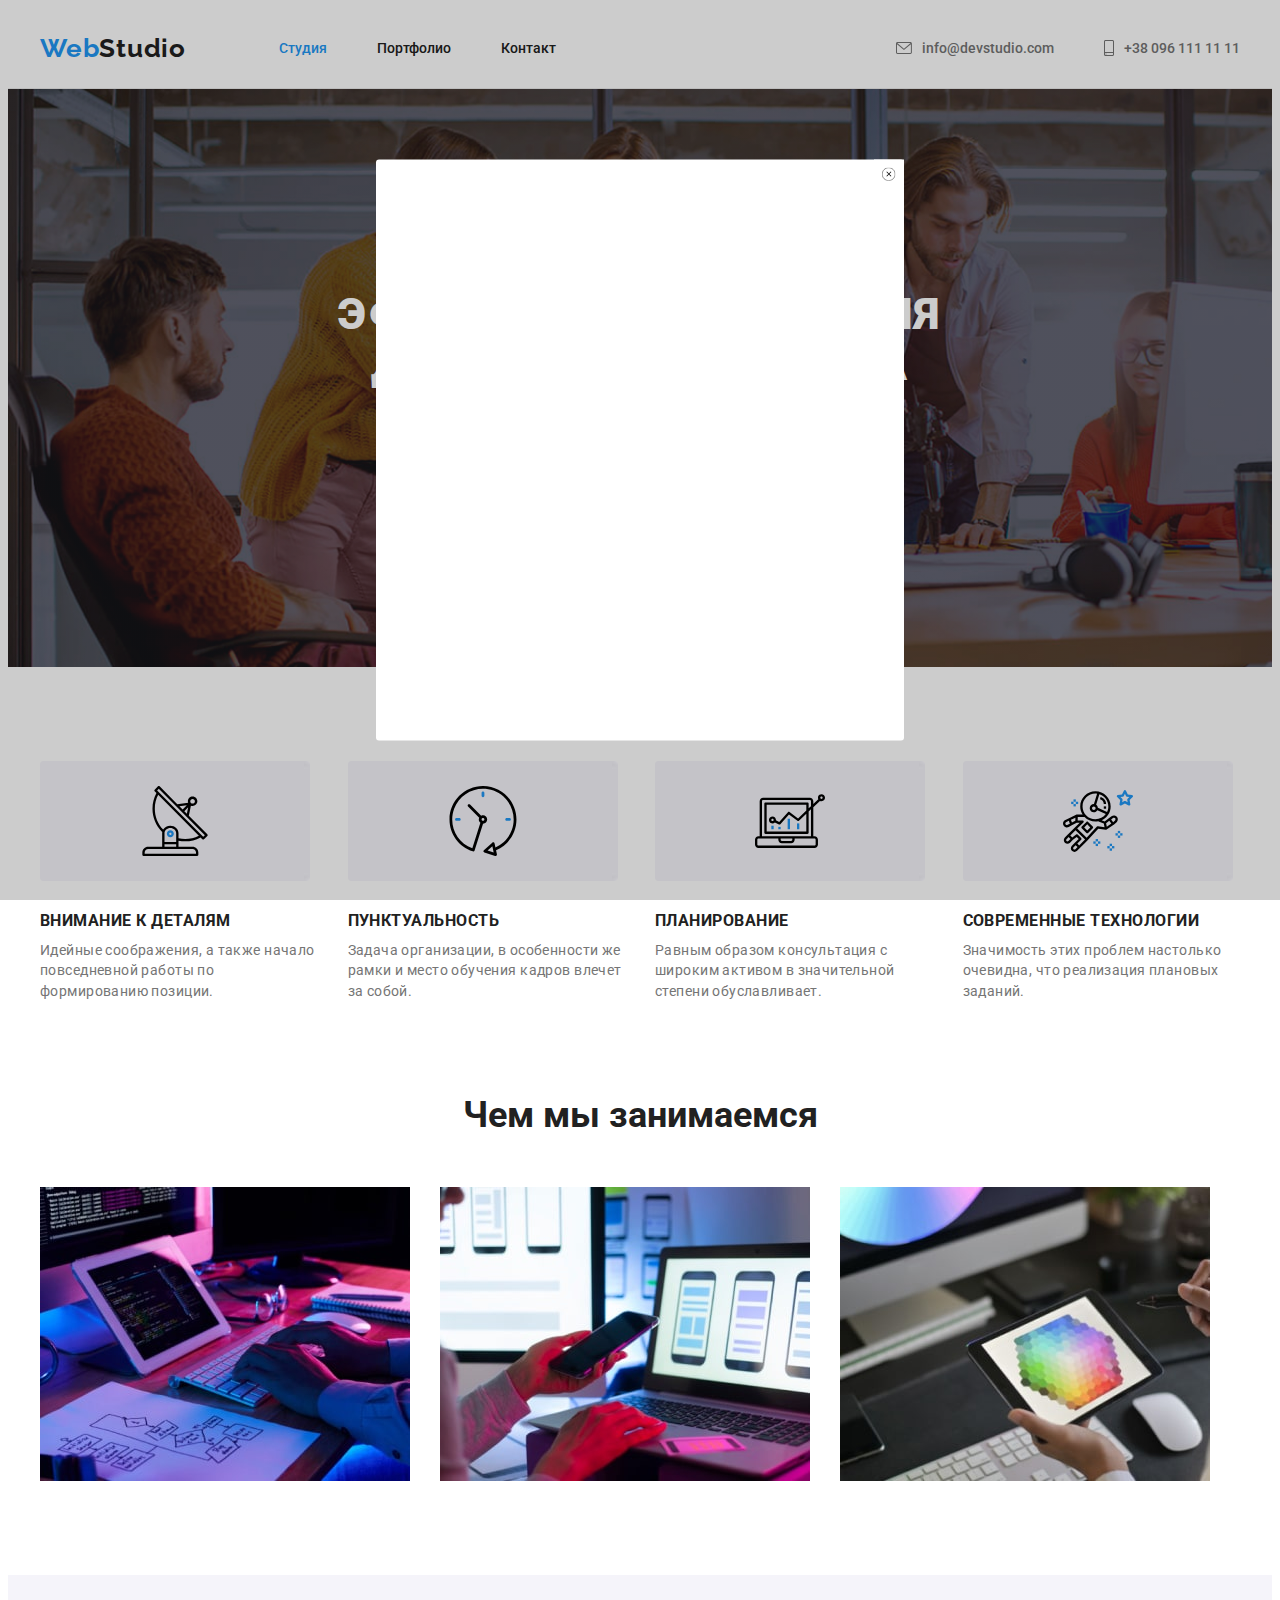
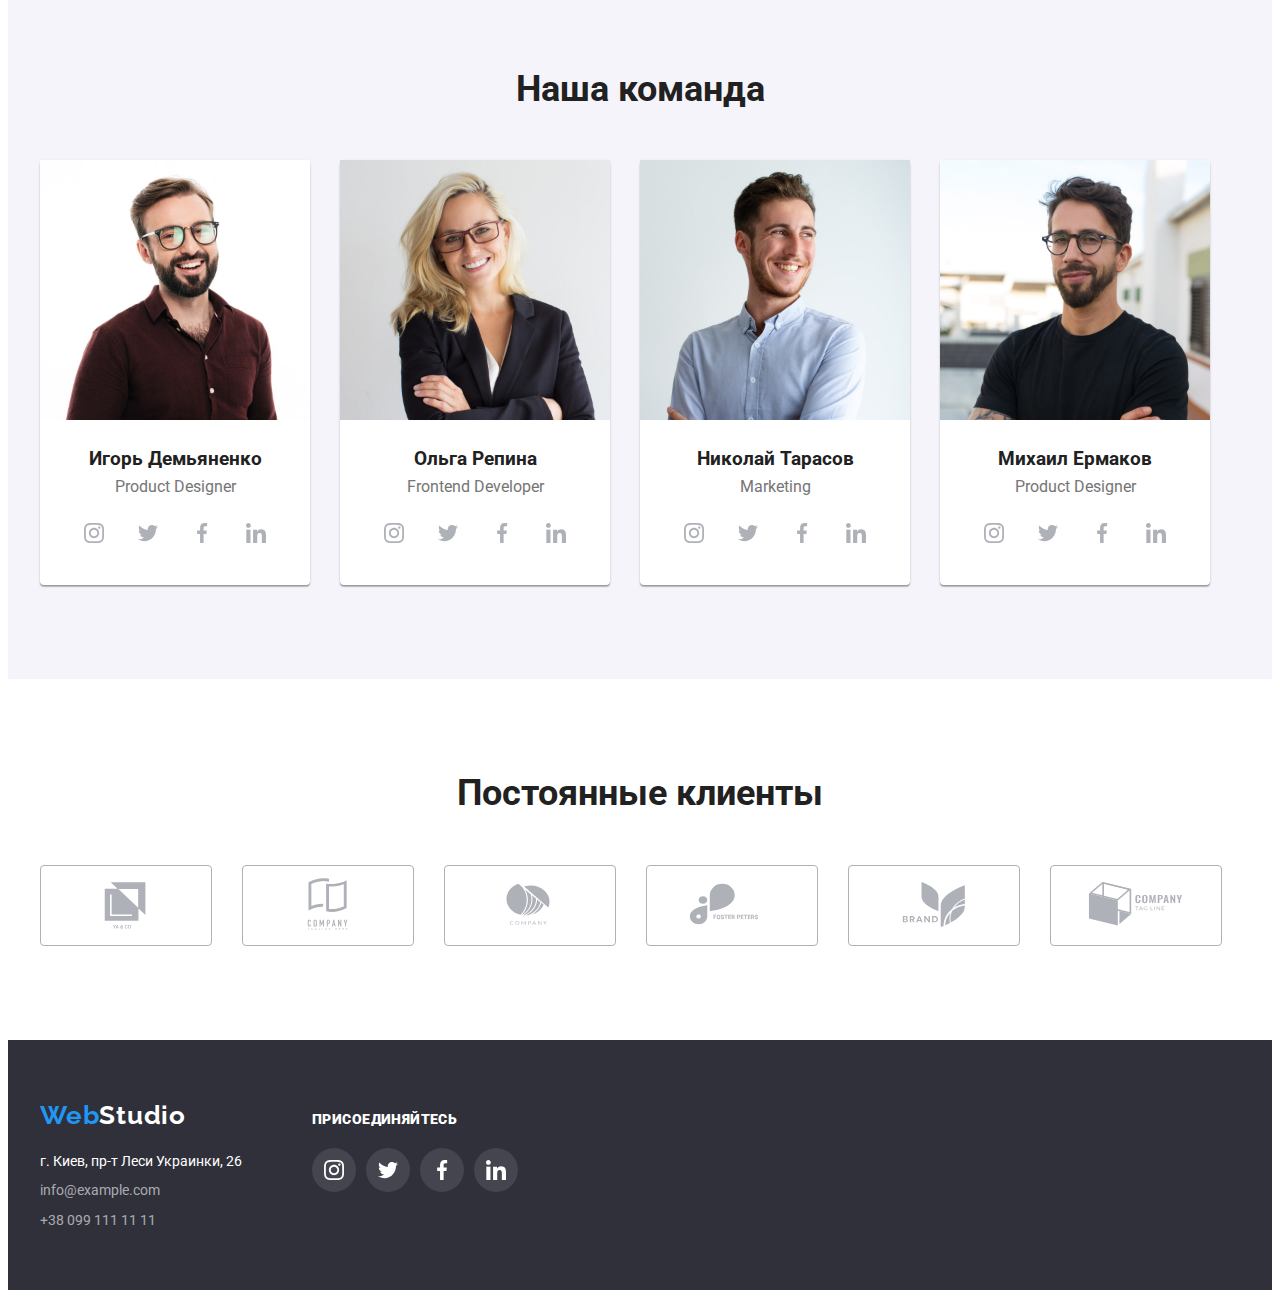
==== index.html @ a0e8d3ce "initial" ====
<!DOCTYPE html>
<html lang="ru">

<head>
    <meta charset="UTF-8">
    <link rel="stylesheet" href="https://cdnjs.cloudflare.com/ajax/libs/modern-normalize/1.1.0/modern-normalize.min.css"
        integrity="sha512-wpPYUAdjBVSE4KJnH1VR1HeZfpl1ub8YT/NKx4PuQ5NmX2tKuGu6U/JRp5y+Y8XG2tV+wKQpNHVUX03MfMFn9Q=="
        crossorigin="anonymous" referrerpolicy="no-referrer" />
    <link
        href="https://fonts.googleapis.com/css2?family=Raleway:wght@700&family=Roboto:wght@400;500;700;900&display=swap"
        rel="stylesheet">
    <link rel="stylesheet" href="./css/styles.css">
    <title>Document</title>
</head>

<body>
    <header class="header">
        <div class="container header-container">
            <a lang="en" href="" class="logo logo-header">Web<span class="logo-sec">Studio</span></a>
            <nav class="nav">
                <ul class="list site-nav">
                    <li class="nav-item"><a class="nav-link header-element current" href="./index.html">Студия</a></li>
                    <li class="nav-item"><a class="nav-link header-element link interactive" href="./portfolio.html">Портфолио</a></li>
                    <li class="nav-item"><a class="nav-link header-element link interactive" href="">Контакт</a></li>
                </ul>
            </nav>
            <ul class="list header-contacts">
                <li class="contact-item">
                    <a class="contact-link header-element mail-header interactive " href="mailto:info@devstudio.com">
                        <svg class="mail-icon" width=16 height="12">
                            <use href="./images/sprite-bw.svg#envelope"></use>
                        </svg>
                        info@devstudio.com</a>
                </li>
                <li class="contact-item"><a class="contact-link header-element phone interactive" href="tel:+380961111111">
                        <svg class="phone-icon" width=10 height="16">
                            <use href="./images/sprite-bw.svg#smartphone"></use>
                        </svg>
                        +38 096 111 11 11</a>
                </li>
            </ul>
        </div>
    </header>
    <main>
        <section class="hero-section">
            <div class="container hero-container">
                <h1 class="hero">ЭФФЕКТИВНЫЕ РЕШЕНИЯ ДЛЯ ВАШЕГО БИЗНЕСА</h1>
                <button class="order" type="button" data-modal>Заказать услугу</button>
            </div>
        </section class="section">

        <section class="section">
            <div class="container">
                <h2 class="unvisible">преимущества компании</h2>
                <ul class="advantages list">
                    <li class="adv-item">
                        <div class="adv-decor">
                            <svg class="antenna" height="70">
                                <use href="./images/sprite-bw.svg#antenna"></use>
                            </svg>
                        </div>
                        <h3 class="advantage">ВНИМАНИЕ К ДЕТАЛЯМ</h3>
                        <p class="description">Идейные соображения, а также начало повседневной работы по формированию
                            позиции.</p>
                    </li>
                    <li class="adv-item">
                        <div class="adv-decor">
                            <svg class="clock" height="70">
                                <use href="./images/sprite-bw.svg#clock"></use>
                            </svg>
                        </div>
                        <h3 class="advantage">ПУНКТУАЛЬНОСТЬ</h3>
                        <p class="description">Задача организации, в особенности же рамки и место обучения кадров влечет
                            за
                            собой.</p>
                    </li>
                    <li class="adv-item">
                        <div class="adv-decor">
                            <svg class="diagram" height="70">
                                <use href="./images/sprite-bw.svg#diagram"></use>
                            </svg>
                        </div>
                        <h3 class="advantage">ПЛАНИРОВАНИЕ</h3>
                        <p class="description">Равным образом консультация с широким активом в значительной степени
                            обуславливает.</p>
                    </li>
                    <li class="adv-item">
                        <div class="adv-decor">
                            <svg class="astronaut" height="70">
                                <use href="./images/sprite-bw.svg#astronaut"></use>
                            </svg>
                        </div>
                        <h3 class="advantage">СОВРЕМЕННЫЕ ТЕХНОЛОГИИ</h3>
                        <p class="description">Значимость этих проблем настолько очевидна, что реализация плановых
                            заданий.
                        </p>
                    </li>
                </ul>
            </div>
        </section>

        <section class="section section-sec">
            <h2 class="unvisible">Постоянные клиенты</h2>
            <div class="container">
                <h2 class="section-name">Чем мы занимаемся</h2>
                <ul class="activity list">
                    <li class="list-item">
                        <img src="./images/pic-1.jpg" width="370" height="294"
                                alt="десктопные приложения">
                    </li>
                    <li class="list-item">
                        <img src="./images/pic-2.jpg" width="370" height="294"
                                alt="мобильные приложения">
                    </li>
                    <li class="list-item">
                        <img src="./images/pic-3.jpg" width="370" height="294"
                                alt="дизайнерские решения">
                    </li>
                </ul>
            </div>
        </section>

        <section class="section team ">
            <div class="container">
                <h2 class="section-name">Наша команда</h2>
                <ul class="stuff list">
                    <li class="stuff-item">
                        <img src="./images/img-3.jpg" alt="фото Игоря Демьяненко" width="270" />
                        <div class="stuff-desc">
                            <h3 class="name">Игорь Демьяненко</h3>
                            <p class="profession" lang="en">Product Designer</p>
                            <ul class="socials list">
                                <li class="social"><a href="" class="social-item">
                                        <svg class="social-icon" width="20" height="20">
                                            <use href="./images/sprite-bw.svg#instagram"></use>
                                        </svg>
                                    </a></li>
                                <li class="social"><a href="" class="social-item">
                                        <svg class="social-icon" width="20" height="20">
                                            <use href="./images/sprite-bw.svg#twitter"></use>
                                        </svg>
                                    </a></li>
                                <li class="social"><a href="" class="social-item">
                                        <svg class="social-icon" width="20" height="20">
                                            <use href="./images/sprite-bw.svg#facebook"></use>
                                        </svg>
                                    </a></li>
                                <li class="social"><a href="" class="social-item">
                                        <svg class="social-icon" width="20" height="20">
                                            <use href="./images/sprite-bw.svg#linkedin"></use>
                                        </svg>
                                    </a></li>
                            </ul>
                        </div>
                    </li>
                    <li class="stuff-item">
                        <img src="./images/img-2.jpg" alt="фото Ольги Репиной" width="270" />
                        <div class="stuff-desc">
                            <h3 class="name">Ольга Репина</h3>
                            <p class="profession" lang="en">Frontend Developer</p>
                            <ul class="list socials">
                                <li class="social"><a href="" class="social-item">
                                        <svg class="social-icon" width="20" height="20">
                                            <use href="./images/sprite-bw.svg#instagram"></use>
                                        </svg>
                                    </a></li>
                                <li class="social"><a href="" class="social-item">
                                        <svg class="social-icon" width="20" height="20">
                                            <use href="./images/sprite-bw.svg#twitter"></use>
                                        </svg>
                                    </a></li>
                                <li class="social"><a href="" class="social-item">
                                        <svg class="social-icon" width="20" height="20">
                                            <use href="./images/sprite-bw.svg#facebook"></use>
                                        </svg>
                                    </a></li>
                                <li class="social"><a href="" class="social-item">
                                        <svg class="social-icon" width="20" height="20">
                                            <use href="./images/sprite-bw.svg#linkedin"></use>
                                        </svg>
                                    </a></li>
                            </ul>
                        </div>
                    </li>
                    <li class="stuff-item">
                        <img src="./images/img-1.jpg" alt="фото Николая Тарасова" width="270" />
                        <div class="stuff-desc">
                            <h3 class="name">Николай Тарасов</h3>
                            <p class="profession" lang="en">Marketing</p>
                            <ul class="list socials">
                                <li class="social"><a href="" class="social-item">
                                        <svg class="social-icon" width="20" height="20">
                                            <use href="./images/sprite-bw.svg#instagram"></use>
                                        </svg>
                                    </a></li>
                                <li class="social"><a href="" class="social-item">
                                        <svg class="social-icon" width="20" height="20">
                                            <use href="./images/sprite-bw.svg#twitter"></use>
                                        </svg>
                                    </a></li>
                                <li class="social"><a href="" class="social-item">
                                        <svg class="social-icon" width="20" height="20">
                                            <use href="./images/sprite-bw.svg#facebook"></use>
                                        </svg>
                                    </a></li>
                                <li class="social"><a href="" class="social-item">
                                        <svg class="social-icon" width="20" height="20">
                                            <use href="./images/sprite-bw.svg#linkedin"></use>
                                        </svg>
                                    </a></li>
                            </ul>
                        </div>
                    </li>
                    <li class="stuff-item">
                        <img src="./images/img.jpg" alt="фото Михаила Ермакова" width="270" />
                        <div class="stuff-desc">
                            <h3 class="name">Михаил Ермаков</h3>
                            <p class="profession" lang="en">Product Designer</p>
                            <ul class="list socials">
                                <li class="social"><a href="" class="social-item">
                                        <svg class="social-icon" width="20" height="20">
                                            <use href="./images/sprite-bw.svg#instagram"></use>
                                        </svg>
                                    </a></li>
                                <li class="social"><a href="" class="social-item">
                                        <svg class="social-icon" width="20" height="20">
                                            <use href="./images/sprite-bw.svg#twitter"></use>
                                        </svg>
                                    </a></li>
                                <li class="social"><a href="" class="social-item">
                                        <svg class="social-icon" width="20" height="20">
                                            <use href="./images/sprite-bw.svg#facebook"></use>
                                        </svg>
                                    </a></li>
                                <li class="social"><a href="" class="social-item">
                                        <svg class="social-icon" width="20" height="20">
                                            <use href="./images/sprite-bw.svg#linkedin"></use>
                                        </svg>
                                    </a></li>
                            </ul>
                        </div>
                    </li>
                </ul>
            </div>
        </section>

        <section class="section">
            <div class="container">
                <h3 class="section-name">Постоянные клиенты</h3>
                <ul class="list clients">
                    <li class="client-item">
                        <a href="" class="client-link">
                            <svg class="client-icon">
                                <use href="./images/sprite-bw.svg#Logo-1"></use>
                            </svg>
                        </a>
                    </li>
                    <li class="client-item">
                        <a href="" class="client-link">
                            <svg class="client-icon">
                                <use href="./images/sprite-bw.svg#Logo-2"></use>
                            </svg>
                        </a>
                    </li>
                    <li class="client-item">
                        <a href="" class="client-link">
                            <svg class="client-icon" width="106" hight="60">
                                <use href="./images/sprite-bw.svg#Logo-3"></use>
                            </svg>
                        </a>
                    </li>
                    <li class="client-item">
                        <a href="" class="client-link">
                            <svg class="client-icon">
                                <use href="./images/sprite-bw.svg#Logo-4"></use>
                            </svg>
                        </a>
                    </li>
                    <li class="client-item">
                        <a href="" class="client-link">
                            <svg class="client-icon">
                                <use href="./images/sprite-bw.svg#Logo-5"></use>
                            </svg>
                        </a>
                    </li>
                    <li class="client-item">
                        <a href="" class="client-link">
                            <svg class="client-icon">
                                <use href="./images/sprite-bw.svg#Logo-6"></use>
                            </svg>
                        </a>
                    </li>
                </ul>
            </div>
        </section>
    </main>
    <footer class="footer">
        <div class="footer-container container">
            <div class="footer-column">
                <a lang="en" href="" class="logo logo-footer">Web<span class="logo-sec-footer">Studio</span>
                </a>
                <address class="adress">
                    г. Киев, пр-т Леси Украинки, 26
                </address>
                <ul class="list">
                    <li class="mail-footer"><a class="contacts interactive"
                            href="mailto:info@devstudio.com">info@example.com</a></li>
                    <li><a class="contacts interactive" href="tel:+380961111111">+38 099 111 11 11</a></li>
                </ul>
            </div>
            <div class="footer-column">
                <strong class="footer-title">присоединяйтесь</strong>
                <ul class="socials-footer list">
                    <li class="social-footer"><a href="" class="social-footer-item">
                            <svg class="social-icon" width="20" height="20">
                                <use href="./images/sprite-bw.svg#instagram"></use>
                            </svg>
                        </a></li>
                    <li class="social-footer"><a href="" class="social-footer-item">
                            <svg class="social-icon" width="20" height="20">
                                <use href="./images/sprite-bw.svg#twitter"></use>
                            </svg>
                        </a></li>
                    <li class="social-footer"><a href="" class="social-footer-item">
                            <svg class="social-icon" width="20" height="20">
                                <use href="./images/sprite-bw.svg#facebook"></use>
                            </svg>
                        </a></li>
                    <li class="social-footer"><a href="" class="social-footer-item">
                            <svg class="social-icon" width="20" height="20">
                                <use href="./images/sprite-bw.svg#linkedin"></use>
                            </svg>
                        </a></li>
                </ul>

            </div>
        </div>
    </footer>

<div class="backdrop" data-modal>
    <div class="modal">
            <button type="button" class="modal-close">
                <svg class="close-icon">
                    <use href="./images/sprite-bw.svg#iconclose"></use>
                </svg>
            </button>
    </div>
</div>
<script src="./js/modal.js"></script>

</body>

</html>
---- css/styles.css ----
:root {
  --accent-color: #2196f3;
  --black-text: #212121;
  --grey-text: #757575;
  --white-text: #ffffff;
  --white-back: #e5e5e5;
  --grey-back: #f5f4fa;
  --dark-back: #2f303a;
  --size-heder: 14px;
  --height-heder: 1;
  --grey-elements: #AFB1B8;
}

body {
  font-family: "Roboto", sans-serif;
  color: var(--black-text);
  font-size: 14px;
  font-weight: 700;
}

/* сбросы: */

button {
  border: none;
  cursor: pointer;
}

p,
h1,
h2,
h3 {
  margin-top: 0;
  margin-bottom: 0;
}

ul,
ol {
  margin-top: 0;
  margin-bottom: 0;
  padding-left: 0;
}

.list {
  list-style: none;
  padding-bottom: 0;
}

img {
  display: block;
  max-width: 100%;
  height: auto;
}

.list {
  list-style: none;
}

a {
  text-decoration: none;
}

.logo {
  color: var(--accent-color);
  font-weight: 700;
  font-family: "Raleway";
  font-size: 26px;
  text-align: Left;
  letter-spacing: 0.03em;
  line-height: 1.19;
}
.logo-sec {
  color: var(--black-text);
}

.logo-header {
  padding: 24px 0;
}

.site-nav {
  font-size: var(--size-heder);
  line-height: var(--height-heder);
}

.nav-item {
  font-weight: 500;
}

.mail-header {
  color: var(--grey-text);
  font-size: var(--size-heder);
  line-height: var(--height-heder);
  font-weight: 500;
}

.phone {
  color: var(--grey-text);
  font-size: var(--size-heder);
  line-height: var(--height-heder);
  font-weight: 500;
}

.contact-link {
  display: flex;
  align-items: center;
}

.current {
  color: var(--accent-color);
}

.link {
  color: inherit;
}


.unvisible {
  position: absolute;
  white-space: nowrap;
  width: 1px;
  height: 1px;
  overflow: hidden;
  border: 0;
  padding: 0;
  clip: rect(0 0 0 0);
  clip-path: inset(50%);
  margin: -1px;
}

.order {
  background-color: var(--accent-color);
  color: var(--white-text);
  font-size: 16px;
  font-weight: 700;
  line-height: 1.6;
}

.description {
  font-weight: 400;
  color: var(--grey-text);
  line-height: 1.46;
  letter-spacing: 0.03em;
}

.advantage {
  font-weight: 700;
  letter-spacing: 0.03em;
}

.section-name {
  font-size: 36px;
  font-weight: 700;
  line-height: 1.16;
}

.team {
  font-size: 16px;
  font-weight: 500;
  background-color: var(--grey-back);
  line-height: 1;
}

.profession {
  color: var(--grey-text);
  font-weight: 400;
  margin-bottom: 16px;
}

.adress {
  line-height: 1.46;
  font-weight: 400;
  color: var(--white-text);
  font-style: inherit;
}

.contacts {
  color: rgba(255, 255, 255, 0.6);
  font-weight: 400;
  line-height: 1.46;
}

.logo-sec-footer {
  color: var(--white-text);
}

.portfolio-name {
  font-size: 18px;
  line-height: 1.71;
  font-weight: 700;
}

.portfolio-type {
  font-size: 16px;
  line-height: 1.6;
  font-weight: 400;
  color: var(--grey-text);
}

.filter {
  font-weight: 500;
  line-height: 1.39;
  font-size: 16px;
  color: var(--black-text);
  background-color: var(--grey-back);
  font-family: "roboto";
}

/* псевдоклассы состояния: */

.interactive:hover,
.interactive:focus {
  color: var(--accent-color);
}
.filter:hover,
.filter:focus {
  color: var(--white-text);
  background-color: var(--accent-color);
}

.order:hover,
.order:focus {
  cursor: pointer;
}

/* hm-3-flex */

/* header: */

.container {
  width: 1200px;
  padding: 0 15px;
  margin: 0 auto;
}

.section {
  padding: 94px 0;
}

.section-sec {
  padding-top: 0;
}

.header-container {
  display: flex;
  align-items: center;
}

.header {
  border-bottom: 1px solid #ececec;
}

.header-element {
  /* display: inline-block; */
  padding-top: 32px;
  padding-bottom: 32px;
}

.site-nav {
  display: flex;
}

.nav {
  margin-left: 93px;
}

.header-contacts {
  display: flex;
  margin-left: auto;
  align-items: center;
}

.nav-item:not(:last-child) {
  margin-right: 50px;
}

.contact-item:first-child {
  margin-right: 50px;
  display: flex;
}

/* hero */

.hero-container {
  display: flex;
  flex-direction: column;
  justify-content: center;
  align-items: center;
}

.hero {
  font-weight: 900;
  font-size: 44px;
  line-height: 1.16;
  color: var(--white-text);
  /* background-color: #c4c4c4; */
  letter-spacing: 0.06em;
  max-width: 696px;
  margin-bottom: 30px;
  text-align: center;
}

.order {
  border-radius: 4px;
  padding: 10px 32px;
}

/* advantages */

.advantages {
  display: flex;
}

.advantage {
  margin-bottom: 10px;
}

.adv-item:not(:last-child) {
  margin-right: 30px;
}

.adv-item {
  flex-basis: calc((100% - (3 * 30px)) / 4);
}

/* чем мы занимаемся */

.activity {
  display: flex;
}

.list-item:not(:last-child) {
  margin-right: 30px;
}

.section-name {
  margin-bottom: 50px;

}

/* team */

.stuff {
  display: flex;
}

.stuff-item:not(:last-child) {
  margin-right: 30px;
}

.stuff-item {
  background-color: #fff;
  border-radius: 4px;
}

.name,
.profession {
  text-align: center;
}

.section-name {
  text-align: center;
}

/* footer */

.footer {
  background-color: var(--dark-back);
  padding: 60px 0;
}

.logo-footer {
  margin-bottom: 50px;
}

.adress {
  margin-top: 20px;
  margin-bottom: 9px;
}

.mail-footer {
  margin-bottom: 9px;
}

/* button-filter */

.filters {
  display: flex;
  justify-content: center;
  margin-bottom: 54px;
}

.filter {
  border-radius: 4px;
  padding: 6px 22px;
}

.filter-item:not(:last-child) {
  margin-right: 8px;
}

/* portfolio */

.portfolio {
  display: flex;
  flex-wrap: wrap;
  margin-bottom: -30px;
  margin-right: -30px;
}

.portfolio-name {
  color: var(--black-text);
  margin-bottom: 4px;
}


.portfolio-item {
  margin-bottom: 30px;
  margin-right: 30px;
  flex-basis: calc((100% - (3 * 30px)) / 3);
}

/* fixing bugs */

.port-desc {
  padding: 20px 24px;
  border: 1px solid #eeeeee;
  border-top: none;
}

.stuff-desc {
  padding: 30px 32px;
}

.name {
  margin-bottom: 10px;
}

/* HW-4  */

.stuff-item {
  box-shadow: 0px 1px 3px rgba(0, 0, 0, 0.12), 0px 1px 1px rgba(0, 0, 0, 0.14),
    0px 2px 1px rgba(0, 0, 0, 0.2);
}

.filter {
  display: block;
}

.filter:hover,
.filter:focus {
  box-shadow: 0px 2px 2px 0px rgba(0, 0, 0, 0.12), 0px 1px 2px 0px rgba(0, 0, 0, 0.08), 0px 3px 1px 0px rgba(0, 0, 0, 0.1);
}  

.current-filter {
  color: var(--white-text);
  background-color: var(--accent-color);
  box-shadow: 0px 2px 2px 0px rgba(0, 0, 0, 0.12), 0px 1px 2px 0px rgba(0, 0, 0, 0.08), 0px 3px 1px 0px rgba(0, 0, 0, 0.1);
}

.mail-icon, .phone-icon {
  fill: currentColor;
  margin-right: 10px;
}

.portfolio-link {
  display: block;
}

.portfolio-link:hover,
.portfolio-link:focus {
  box-shadow: 1px 4px 6px 0px rgba(0, 0, 0, 0.16), 0px 4px 4px 0px rgba(0, 0, 0, 0.06), 0px 1px 1px 0px rgba(0, 0, 0, 0.12);
}

/* hero */

.hero-section {
  display: flex;
  background-image: linear-gradient(
      rgba(47, 48, 58, 0.4),
      rgba(47, 48, 58, 0.4)
    ),
    url(../images/back-img.jpg);
  background-size: cover;
  padding: 200px 0;
  max-width: 1600px;
  margin: auto;
}

/* advantages */

.adv-decor {
  width: 270px;
  height: 120px;
  display: flex;
  justify-content: center;
  align-items: center;
  margin-bottom: 30px;
  background-image: url(../images/rectangle.jpg);
  border-radius: 4px;
}

/* .adv-decor:hover {
border: 4px solid var(--accent-color);
border-radius: 4px;
} */


/* social-links */

.socials {
  display: flex;
}

.social:not(:last-child) {
  margin-right: 10px;
}

.social-item {
  width: 44px;
  height: 44px;
  border-radius: 50%;
  display: flex;
  justify-content: center;
  align-content: center;
  fill: var(--grey-elements);
}

.social-item:hover,
.social-item:focus {
  background-color: var(--accent-color);
  fill: white;
}

/* clients */

.clients {
  display: flex;
}

.client-link {
  display: flex;
  width: 170px;
  height: 79px;
  border: 1px solid var(--grey-elements);
  border-radius: 4px;
  justify-content: center;
  align-items: center;
  color: var(--grey-elements);
}

.client-item:not(:last-child) {
  margin-right: 30px;
}

.client-icon {
  width: 106px;
  height: 60px;
  fill: var(--grey-elements);
}

.client-icon {
fill: currentColor;
}

.client-link:hover,
.client-link:focus {
  border: 1px solid var(--accent-color);
  border-radius: 4px;
  color: var(--accent-color);
  }



/* footer */

.socials-footer {
  display: flex;
  justify-content: center;
  /* margin: auto; */
}

.social-icon {
  align-self: center;
}

.social-footer:not(:last-child) {
  margin-right: 10px;
}

.social-footer-item {
  width: 44px;
  height: 44px;
  border-radius: 50%;
  display: flex;
  align-content: center;
  justify-content: center;
  fill: #fff;
  background-color: rgba(255, 255, 255, 0.1);
}

.social-footer-item:hover,
.social-footer-item:focus {
  background-color: var(--accent-color);
  fill: white;
}

.footer-container {
  display: flex;
  align-items: baseline;
}

.footer-column:not(:last-child) {
  margin-right: 70px;
}

.footer-title {
  display: block;
  color: var(--white-text);
  font-size: 14px;
  line-height: 1.14;
  letter-spacing: 0.03em;
  text-transform: uppercase;
  margin-bottom: 20px;
}

.nav-link {
  display: block;
}
/* hw-5 */

.overlay
{
  background-color: rgba(33, 150, 243, 0.9);
  padding: 63px 24px;
  color: rgba(255, 255, 255, 1);
  font-weight: 400;
  font-size: 18px;
  line-height: 1.56;
  letter-spacing: 3%;
  position: absolute;
  top: 0;
  left: 0;
  height: 100%;
  width: 100%;
  overflow: visible;
  transform: translateY(100%);
  transition: 250ms
}

.wraper {
  position: relative;
  overflow: hidden;
}

.portfolio-link:hover .overlay,
.portfolio-link:focus .overlay {
  transform: translateY(0);
  }

.social-item {
  transition: background-color 250ms;
}

.social-icon {
  transition: fill 250ms;
}

.client-link {
  transition: color 250ms;
}

  /* modal window */

.backdrop {
  position: fixed;
  top: 0;
  left: 0;
  width: 100vw;
  height: 100vh;
  background-color: rgba(0, 0, 0, 0.2);
  transition: opasity 500ms linear, visibility 500ms linear;
  }

.modal {
  width: 528px;
  height: 581px;
  position: absolute;
  top: 50%;
  left: 50%;
  transform: translate(-50%, -50%);
  background-color: white;
  border-radius: 3px;
}

.modal-close {
  width: 30px;
  height: 30px;
  display: flex;
  justify-content: center;
  align-items: center;
  cursor: pointer;
  background-color: #ffffff;
}

.close-icon {
  display: inline-block;
  width: 1em;
  height: 1em;
  stroke-width: 0;
  stroke: currentColor;
  fill: currentColor;
}

.modal-close {
  position: absolute;
  top: 0;
  right: 0;

}

.backdrop.is-hidden {
  opacity: 0;
  visibility: hidden;
  pointer-events: none;
}
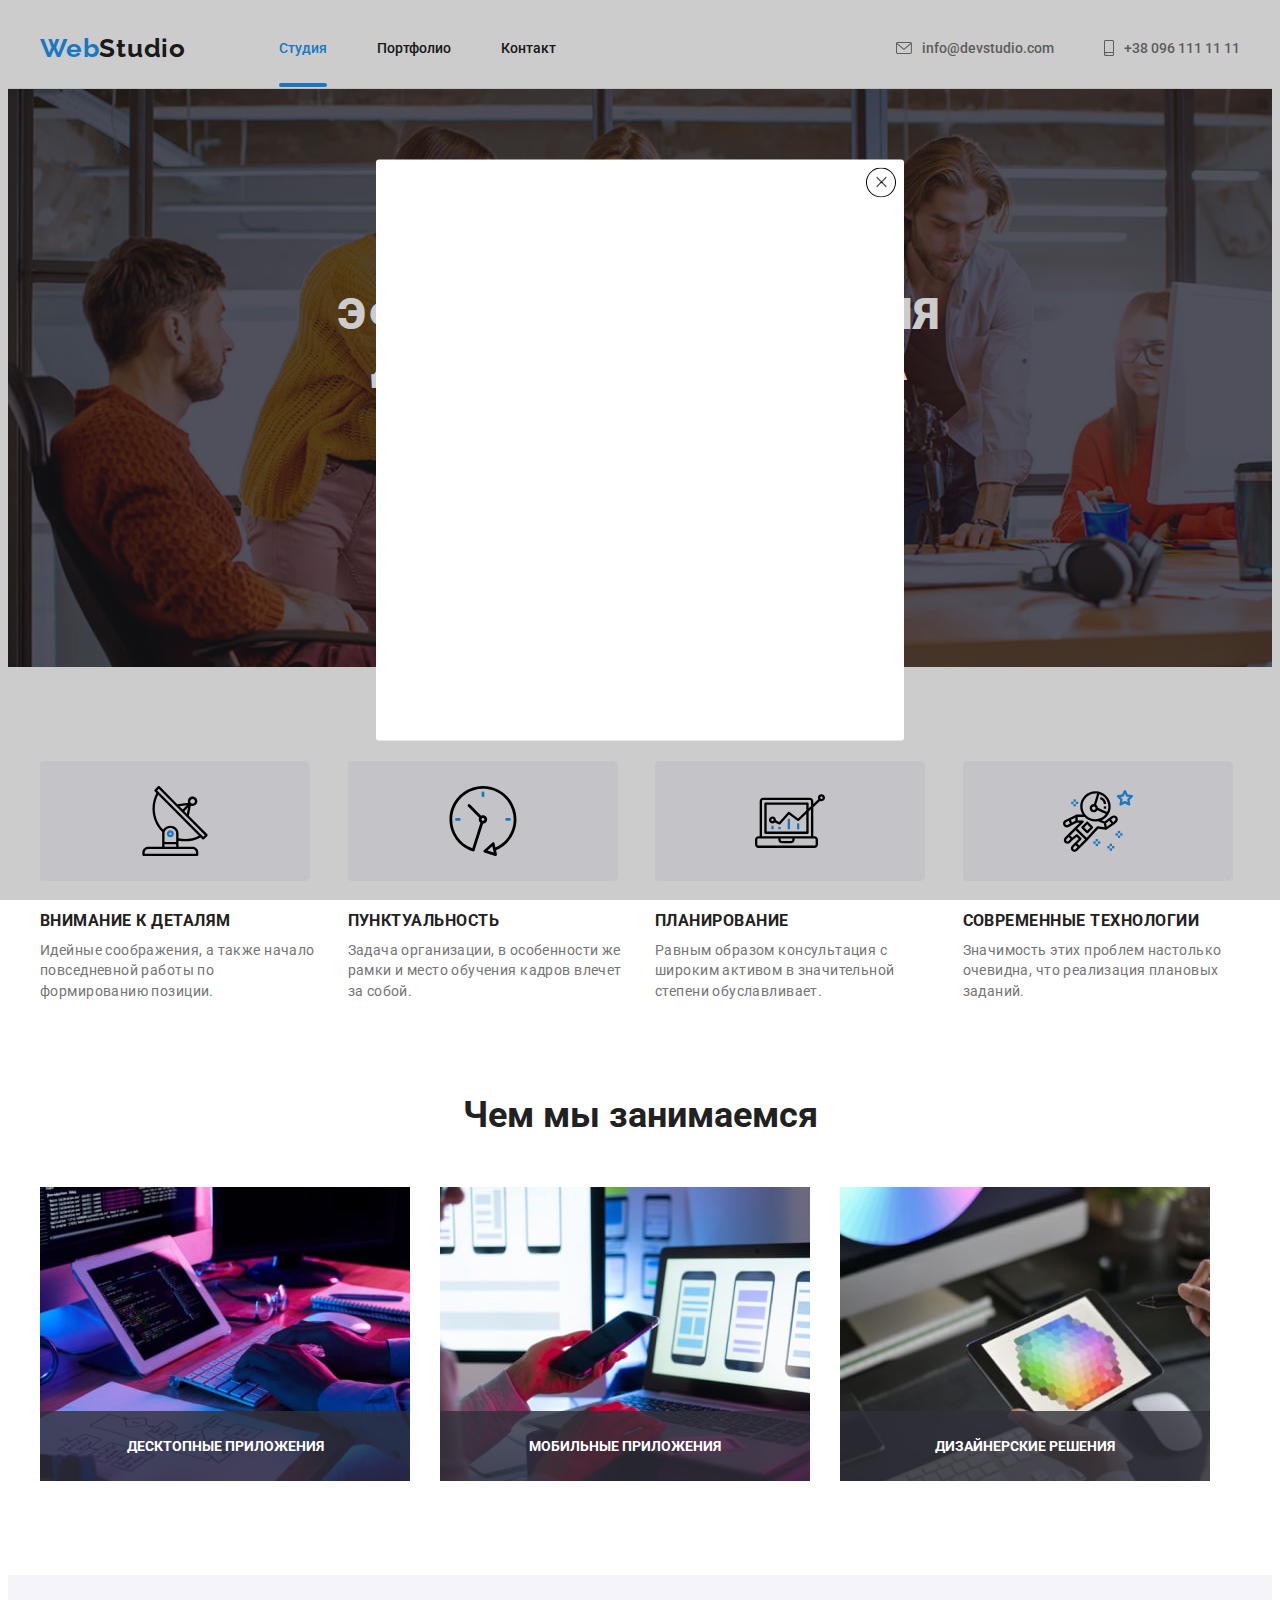
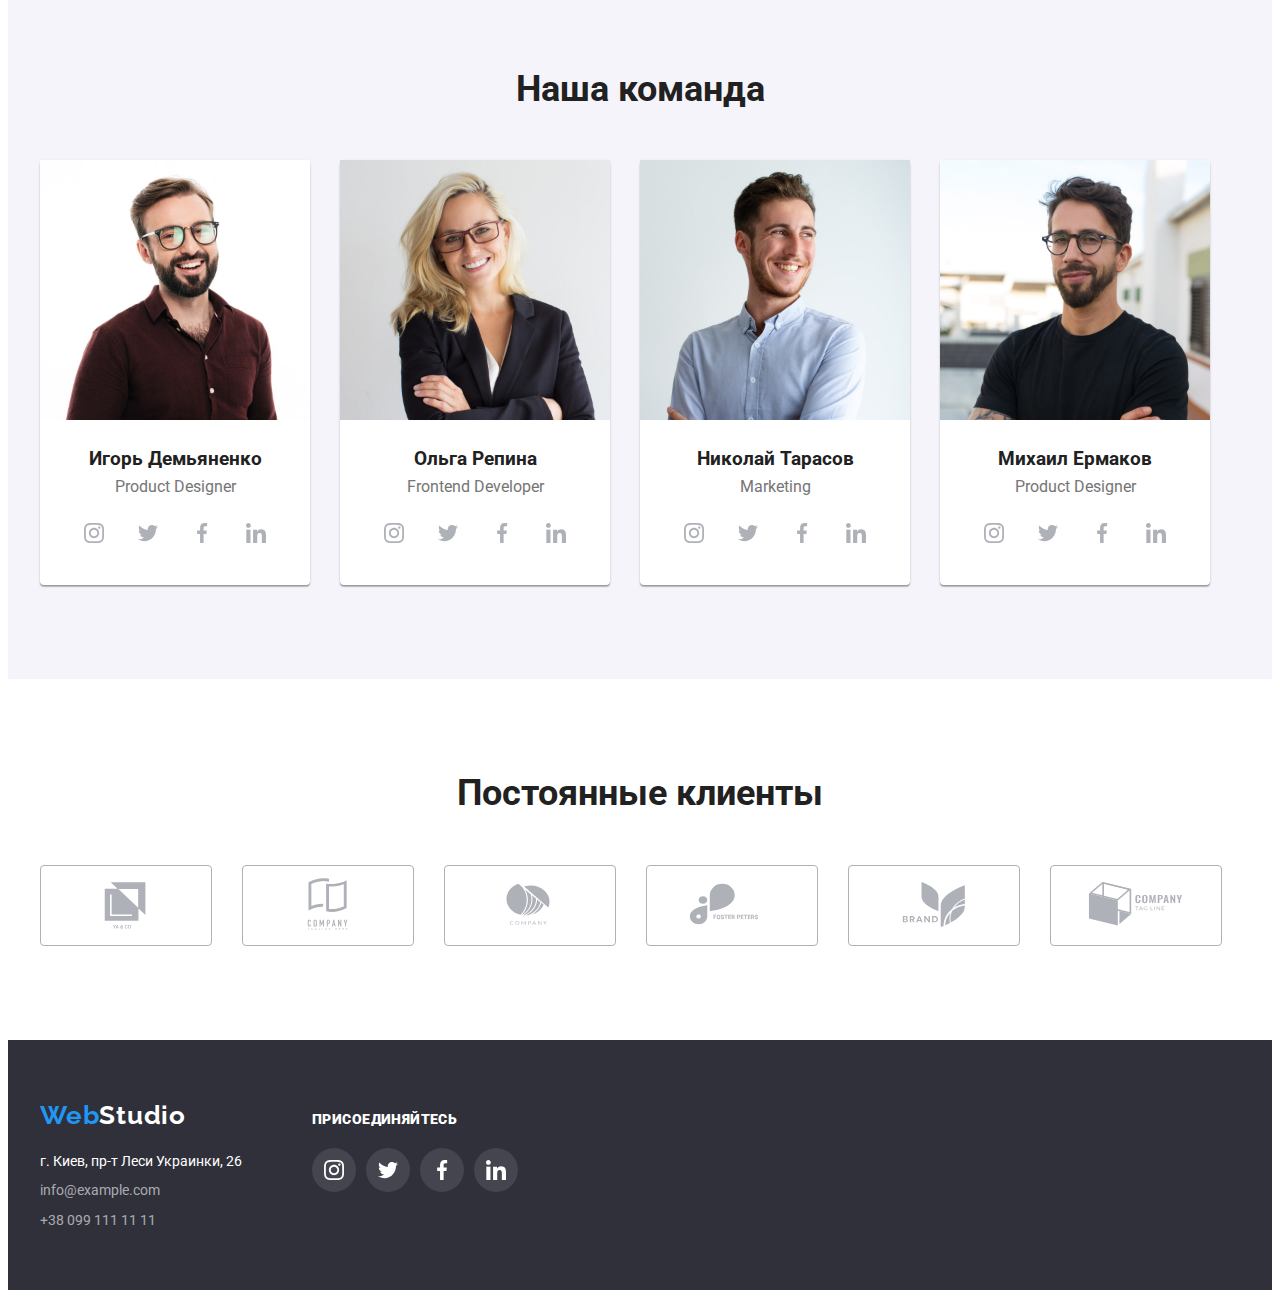
==== commit 091c7e1e: "ready" ====
--- a/index.html
+++ b/index.html
@@ -45,7 +45,7 @@
         <section class="hero-section">
             <div class="container hero-container">
                 <h1 class="hero">ЭФФЕКТИВНЫЕ РЕШЕНИЯ ДЛЯ ВАШЕГО БИЗНЕСА</h1>
-                <button class="order" type="button" data-modal>Заказать услугу</button>
+                <button class="order" type="button" data-modal-open>Заказать услугу</button>
             </div>
         </section class="section">
 
@@ -105,16 +105,27 @@
                 <h2 class="section-name">Чем мы занимаемся</h2>
                 <ul class="activity list">
                     <li class="list-item">
-                        <img src="./images/pic-1.jpg" width="370" height="294"
-                                alt="десктопные приложения">
+                        <div class="activity-wraper">
+                            <img src="./images/pic-1.jpg" width="370" height="294"
+                                    alt="десктопные приложения">
+                                    <p class="activity-direction">десктопные приложения</p>
+                        </div>
                     </li>
                     <li class="list-item">
-                        <img src="./images/pic-2.jpg" width="370" height="294"
-                                alt="мобильные приложения">
+                        <div class="activity-wraper">
+                            <img src="./images/pic-2.jpg" width="370" height="294"
+                                    alt="мобильные приложения">
+                                    <p class="activity-direction">мобильные приложения</p>
+                        </div>
+
                     </li>
                     <li class="list-item">
-                        <img src="./images/pic-3.jpg" width="370" height="294"
-                                alt="дизайнерские решения">
+                        <div class="activity-wraper">
+                            <img src="./images/pic-3.jpg" width="370" height="294"
+                                    alt="дизайнерские решения">
+                                    <p class="activity-direction">дизайнерские решения</p>
+                        </div>
+
                     </li>
                 </ul>
             </div>
@@ -339,9 +350,9 @@
 
 <div class="backdrop" data-modal>
     <div class="modal">
-            <button type="button" class="modal-close">
-                <svg class="close-icon">
-                    <use href="./images/sprite-bw.svg#iconclose"></use>
+            <button type="button" class="modal-close-btn" data-modal-close>
+                <svg class="modal-close-icon" >
+                    <use href="./images/sprite-bw.svg#iconclose" ></use>
                 </svg>
             </button>
     </div>
--- a/css/styles.css
+++ b/css/styles.css
@@ -107,6 +107,8 @@
 .current {
   color: var(--accent-color);
 }
+
+
 
 .link {
   color: inherit;
@@ -644,7 +646,7 @@
   overflow: visible;
   transform: translateY(100%);
   transition: 250ms
-}
+  }
 
 .wraper {
   position: relative;
@@ -691,31 +693,29 @@
   border-radius: 3px;
 }
 
-.modal-close {
-  width: 30px;
-  height: 30px;
+.modal-close-btn {
   display: flex;
   justify-content: center;
   align-items: center;
   cursor: pointer;
   background-color: #ffffff;
-}
-
-.close-icon {
+  color: rgba(255, 255, 255, 1);
+
+  padding: 0;
+  position: absolute;
+  top: 8px;
+  right: 8px;
+}
+
+.modal-close-icon {
+  width: 30px;
+  height: 30px;
   display: inline-block;
-  width: 1em;
-  height: 1em;
-  stroke-width: 0;
+  /* stroke-width: 0; */
   stroke: currentColor;
   fill: currentColor;
 }
 
-.modal-close {
-  position: absolute;
-  top: 0;
-  right: 0;
-
-}
 
 .backdrop.is-hidden {
   opacity: 0;
@@ -723,3 +723,58 @@
   pointer-events: none;
 }
 
+.interactive {
+  transition: color 250ms cubic-bezier(0.4, 0, 0.2, 1);
+}
+
+.social-item, .social-footer-item {
+  transition: fill 250ms cubic-bezier(0.4, 0, 0.2, 1), 
+  background-color 250ms cubic-bezier(0.4, 0, 0.2, 1);
+}
+
+.client-link {
+  transition: color 250ms cubic-bezier(0.4, 0, 0.2, 1),
+  border-color 250ms cubic-bezier(0.4, 0, 0.2, 1);
+}
+
+.filter {
+  transition: background-color 250ms cubic-bezier(0.4, 0, 0.2, 1),
+  box-shadow 250ms cubic-bezier(0.4, 0, 0.2, 1),
+  color 250ms cubic-bezier(0.4, 0, 0.2, 1);
+}
+
+.portfolio-link {
+  transition: box-shadow 250ms cubic-bezier(0.4, 0, 0.2, 1);
+}
+
+.activity-direction {
+text-transform: uppercase;
+color: #fff;
+background-color: rgba(47, 48, 58, 0.8);
+display: flex;
+width: 100%;
+height: 70px;
+justify-content: center;
+align-items: center;
+position: absolute;
+bottom: 0;
+}
+
+.activity-wraper {
+  position: relative;
+}
+
+.current::after {
+  content: '';
+  position: absolute;
+  display: block;
+  width: 100%;
+  height: 4px;
+  background-color: var(--accent-color);
+  border-radius: 2px;
+  bottom: 0;
+  }
+
+.current {
+  position: relative;
+}  